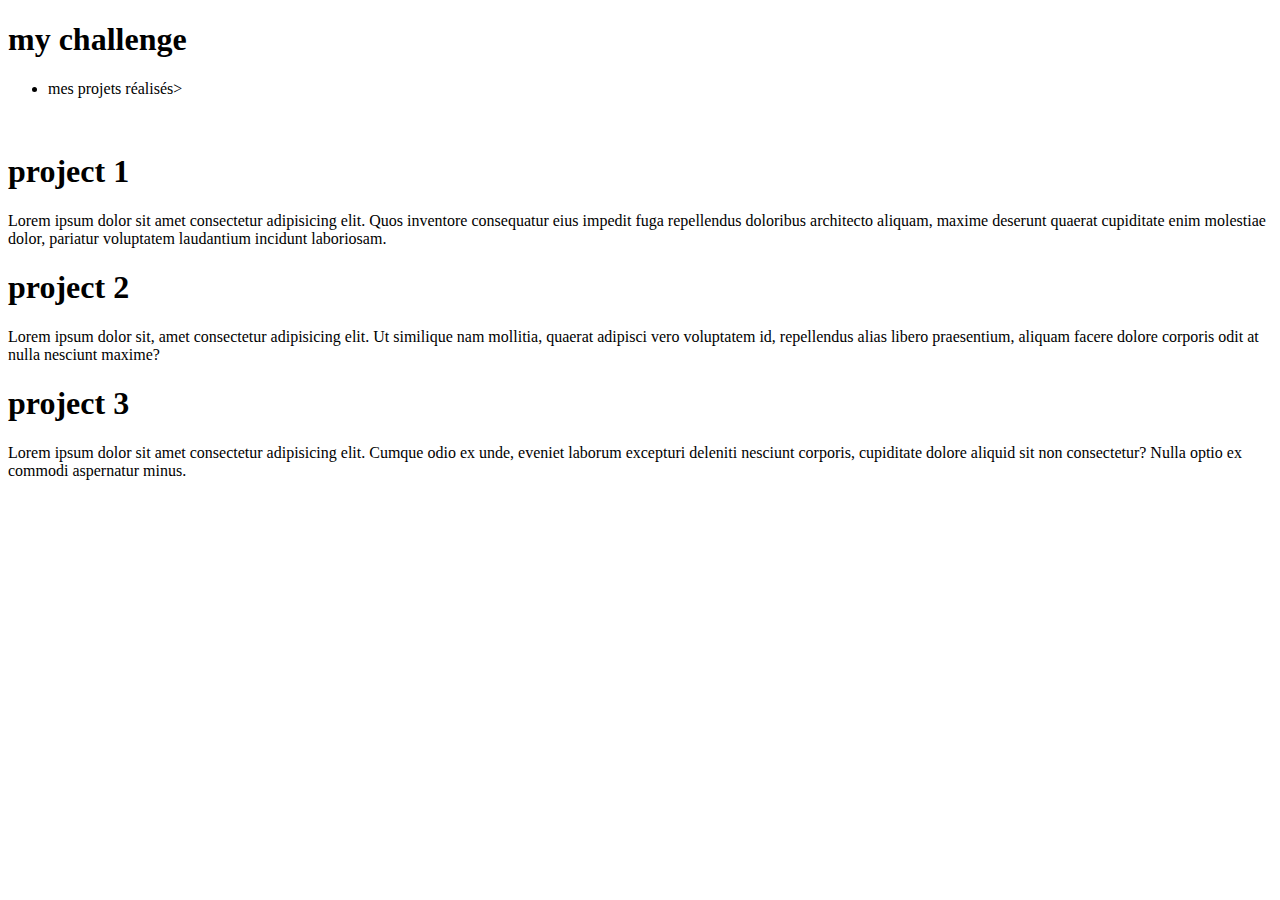
==== index.html @ 5529ff5e "add index.html" ====
<!DOCTYPE html>
	<html lang="en">
	

	<head>
	    <meta charset="UTF-8">
	    <meta http-equiv="X-UA-Compatible" content="IE=edge">
	    <meta name="viewport" content="width=device-width, initial-scale=1.0">
	    <title>portfolio</title>
	</head>
	

	<body>
	    <header>
	        <h1>my challenge</h1>
	        <nav>
	            <ul>
	                <li>mes projets réalisés></li>
	                
	            </ul>
	        </nav>
	    </header>
	    <main>
	        <section>
	            <a href="https://placeholder.com"><img src="https://via.placeholder.com/150" alt=""></a>
	            <h1>project 1</h1>
	            <p>Lorem ipsum dolor sit amet consectetur adipisicing elit. Quos inventore consequatur eius impedit fuga
	                repellendus doloribus architecto aliquam, maxime deserunt quaerat cupiditate enim molestiae dolor,
	                pariatur voluptatem laudantium incidunt laboriosam.</p>
                <h1>project 2</h1>
                <p>Lorem ipsum dolor sit, amet consectetur adipisicing elit. Ut similique nam mollitia, quaerat adipisci vero voluptatem id, repellendus alias libero praesentium, aliquam facere dolore corporis odit at nulla nesciunt maxime?</p>
                <h1>project 3</h1>
                <p>Lorem ipsum dolor sit amet consectetur adipisicing elit. Cumque odio ex unde, eveniet laborum excepturi deleniti nesciunt corporis, cupiditate dolore aliquid sit non consectetur? Nulla optio ex commodi aspernatur minus.</p>
	        </section>
	    </main>
	</body>
	

	</html>
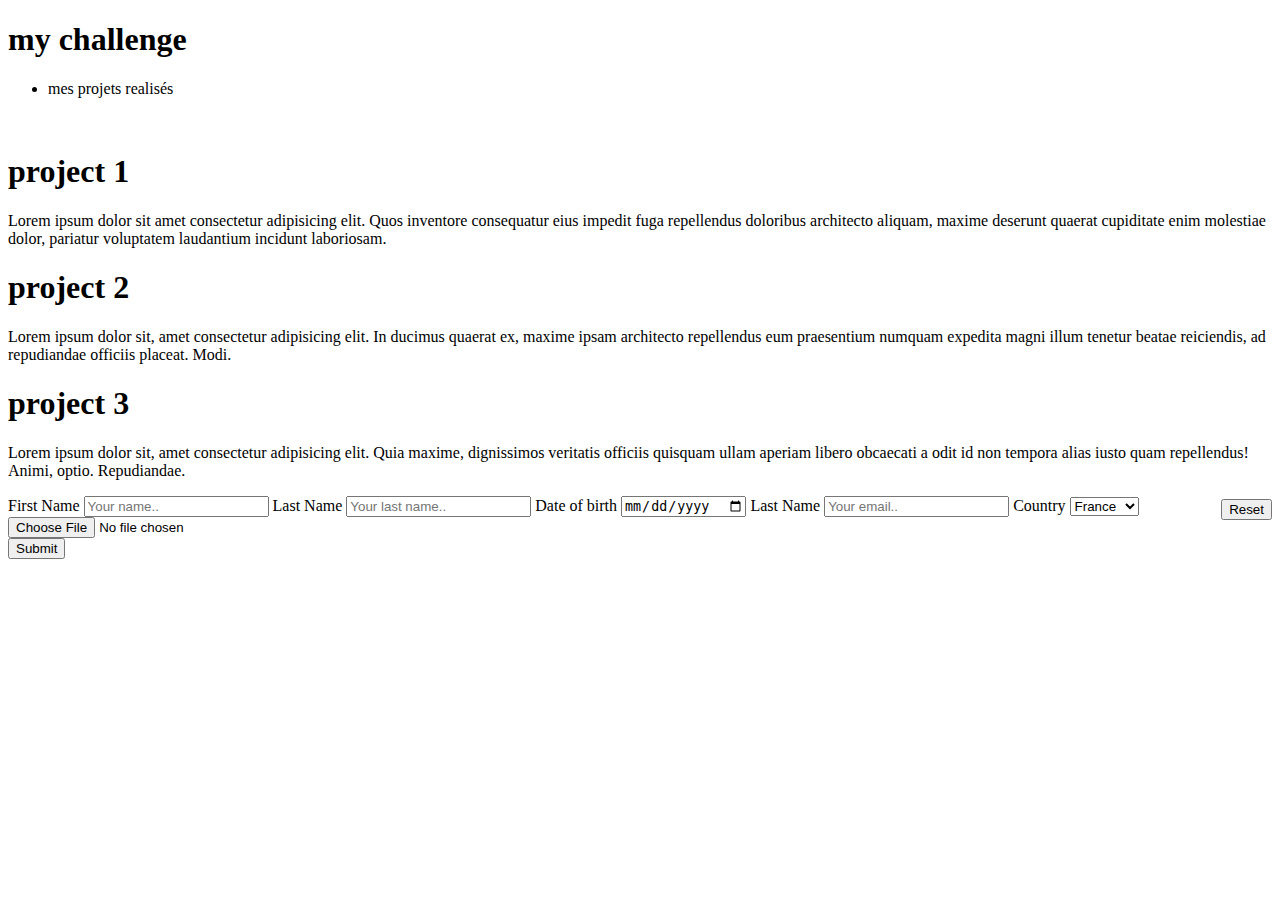
==== commit 7ce09dc0: "add form to index.html" ====
--- a/index.html
+++ b/index.html
@@ -1,39 +1,57 @@
 <!DOCTYPE html>
 	<html lang="en">
-	
-
 	<head>
 	    <meta charset="UTF-8">
 	    <meta http-equiv="X-UA-Compatible" content="IE=edge">
 	    <meta name="viewport" content="width=device-width, initial-scale=1.0">
 	    <title>portfolio</title>
 	</head>
-	
-
 	<body>
 	    <header>
 	        <h1>my challenge</h1>
 	        <nav>
 	            <ul>
-	                <li>mes projets réalisés></li>
-	                
+	                <li>mes projets realisés</li>
 	            </ul>
 	        </nav>
 	    </header>
 	    <main>
 	        <section>
-	            <a href="https://placeholder.com"><img src="https://via.placeholder.com/150" alt=""></a>
+	            <a href="https://placeholder.com"><img src="https://via.placeholder.com/150" alt=""> </a>
 	            <h1>project 1</h1>
 	            <p>Lorem ipsum dolor sit amet consectetur adipisicing elit. Quos inventore consequatur eius impedit fuga
 	                repellendus doloribus architecto aliquam, maxime deserunt quaerat cupiditate enim molestiae dolor,
 	                pariatur voluptatem laudantium incidunt laboriosam.</p>
-                <h1>project 2</h1>
-                <p>Lorem ipsum dolor sit, amet consectetur adipisicing elit. Ut similique nam mollitia, quaerat adipisci vero voluptatem id, repellendus alias libero praesentium, aliquam facere dolore corporis odit at nulla nesciunt maxime?</p>
-                <h1>project 3</h1>
-                <p>Lorem ipsum dolor sit amet consectetur adipisicing elit. Cumque odio ex unde, eveniet laborum excepturi deleniti nesciunt corporis, cupiditate dolore aliquid sit non consectetur? Nulla optio ex commodi aspernatur minus.</p>
+				<h1>project 2</h1>
+				<p>Lorem ipsum dolor sit, amet consectetur adipisicing elit. In ducimus quaerat ex, maxime ipsam architecto repellendus eum praesentium numquam expedita magni illum tenetur beatae reiciendis, ad repudiandae officiis placeat. Modi.</p>
+				<h1>project 3</h1>
+				<p>Lorem ipsum dolor sit, amet consectetur adipisicing elit. Quia maxime, dignissimos veritatis officiis quisquam ullam aperiam libero obcaecati a odit id non tempora alias iusto quam repellendus! Animi, optio. Repudiandae.</p>
 	        </section>
+	        <form>
+            <label>First Name</label>
+              <input type="text" id="fname" name="firstname" placeholder="Your name..">
+          
+              <label >Last Name</label>
+              <input type="text"  name="lastname" placeholder="Your last name..">
+
+              <label >Date of birth</label>
+              <input type="date" id="lname" name="lastname" placeholder="Your birthday..">
+
+              <label >Last Name</label>
+              <input type="email" id="lname" name="lastname" placeholder="Your email..">
+
+              <label for="country">Country</label>
+              <select id="country" name="country">
+                <option value="France">France</option>
+                <option value="canada">Canada</option>
+                <option value="usa">USA</option>
+                <option value="Maroc">Maroc</option>
+              </select>
+              <input type="file" id="" name="" placeholder=""><br>
+              <input type="submit" value="Submit">
+             <div style="text-align:right;margin-top:-60px;"> <input type="reset" value="Reset" >
+			</div>
+	      </form>
 	    </main>
 	</body>
-	
-
-	</html> 
+	</html>
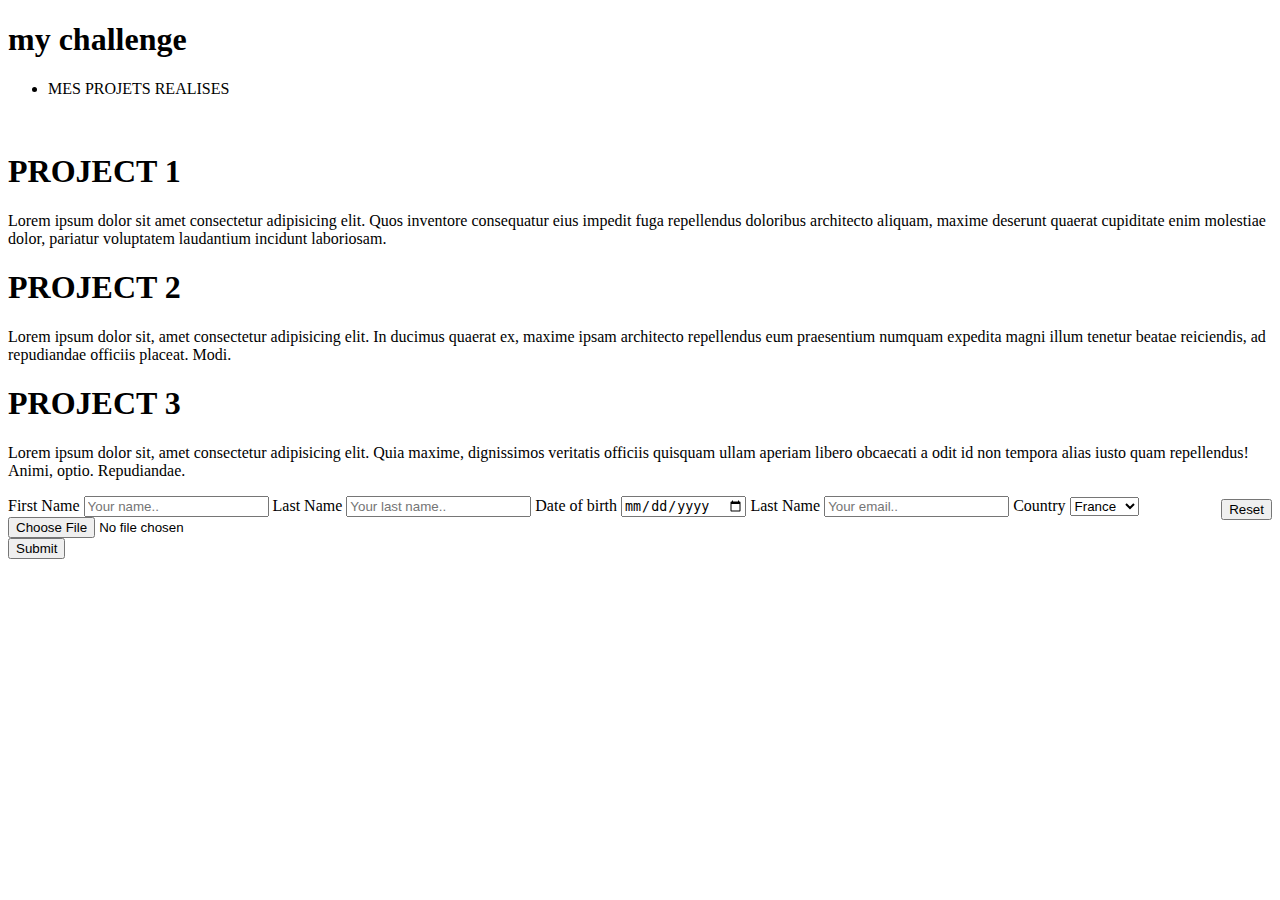
==== commit c9150360: "les titres modifiés" ====
--- a/index.html
+++ b/index.html
@@ -4,27 +4,27 @@
 	    <meta charset="UTF-8">
 	    <meta http-equiv="X-UA-Compatible" content="IE=edge">
 	    <meta name="viewport" content="width=device-width, initial-scale=1.0">
-	    <title>portfolio</title>
+	    <title>PORTFOLIO</title>
 	</head>
 	<body>
 	    <header>
 	        <h1>my challenge</h1>
 	        <nav>
 	            <ul>
-	                <li>mes projets realisés</li>
+	                <li>MES PROJETS REALISES</li>
 	            </ul>
 	        </nav>
 	    </header>
 	    <main>
 	        <section>
 	            <a href="https://placeholder.com"><img src="https://via.placeholder.com/150" alt=""> </a>
-	            <h1>project 1</h1>
+	            <h1>PROJECT 1</h1>
 	            <p>Lorem ipsum dolor sit amet consectetur adipisicing elit. Quos inventore consequatur eius impedit fuga
 	                repellendus doloribus architecto aliquam, maxime deserunt quaerat cupiditate enim molestiae dolor,
 	                pariatur voluptatem laudantium incidunt laboriosam.</p>
-				<h1>project 2</h1>
+				<h1>PROJECT 2</h1>
 				<p>Lorem ipsum dolor sit, amet consectetur adipisicing elit. In ducimus quaerat ex, maxime ipsam architecto repellendus eum praesentium numquam expedita magni illum tenetur beatae reiciendis, ad repudiandae officiis placeat. Modi.</p>
-				<h1>project 3</h1>
+				<h1>PROJECT 3</h1>
 				<p>Lorem ipsum dolor sit, amet consectetur adipisicing elit. Quia maxime, dignissimos veritatis officiis quisquam ullam aperiam libero obcaecati a odit id non tempora alias iusto quam repellendus! Animi, optio. Repudiandae.</p>
 	        </section>
 	        <form>
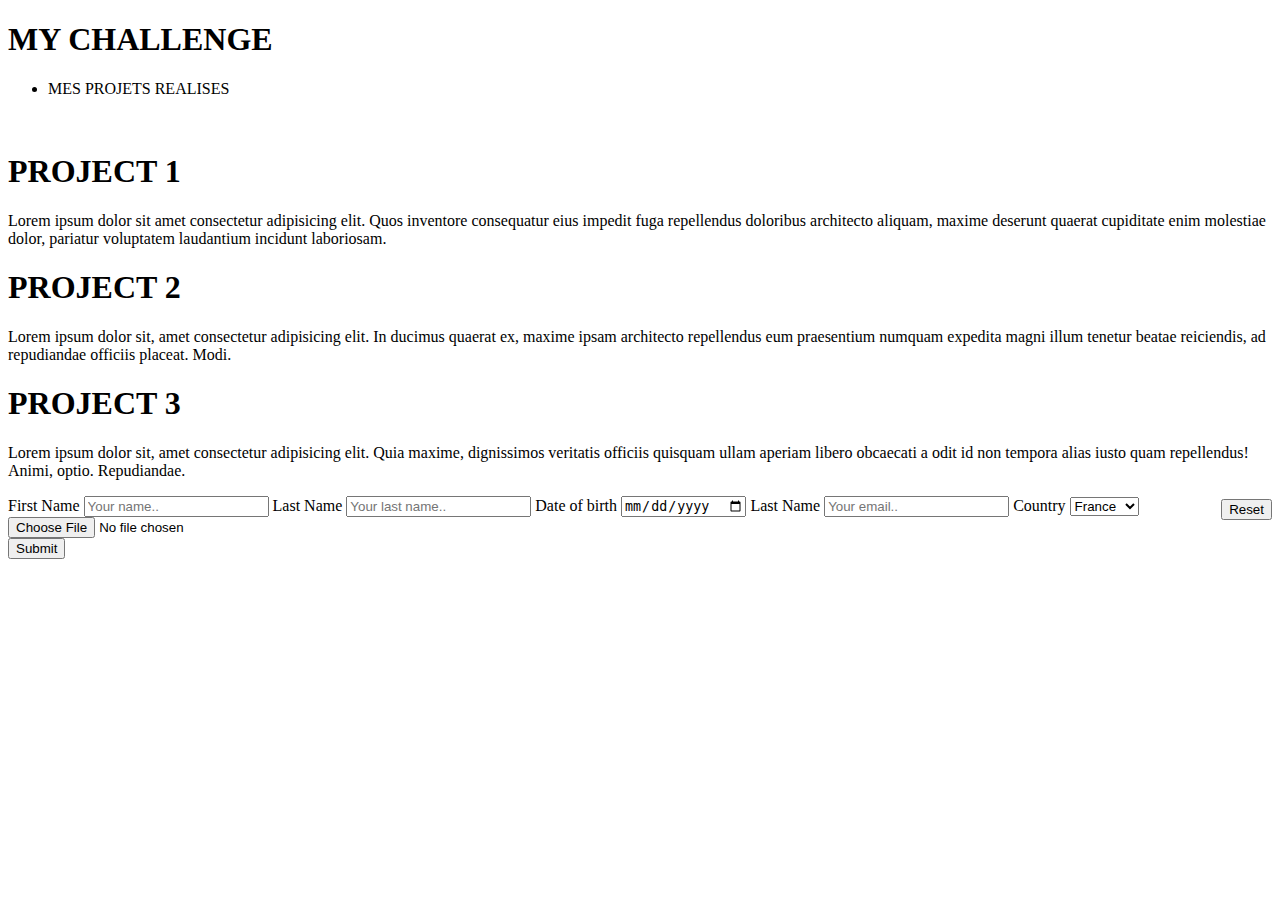
==== commit 8e5ce47a: "titre modifié" ====
--- a/index.html
+++ b/index.html
@@ -8,7 +8,7 @@
 	</head>
 	<body>
 	    <header>
-	        <h1>my challenge</h1>
+	        <h1>MY CHALLENGE</h1>
 	        <nav>
 	            <ul>
 	                <li>MES PROJETS REALISES</li>
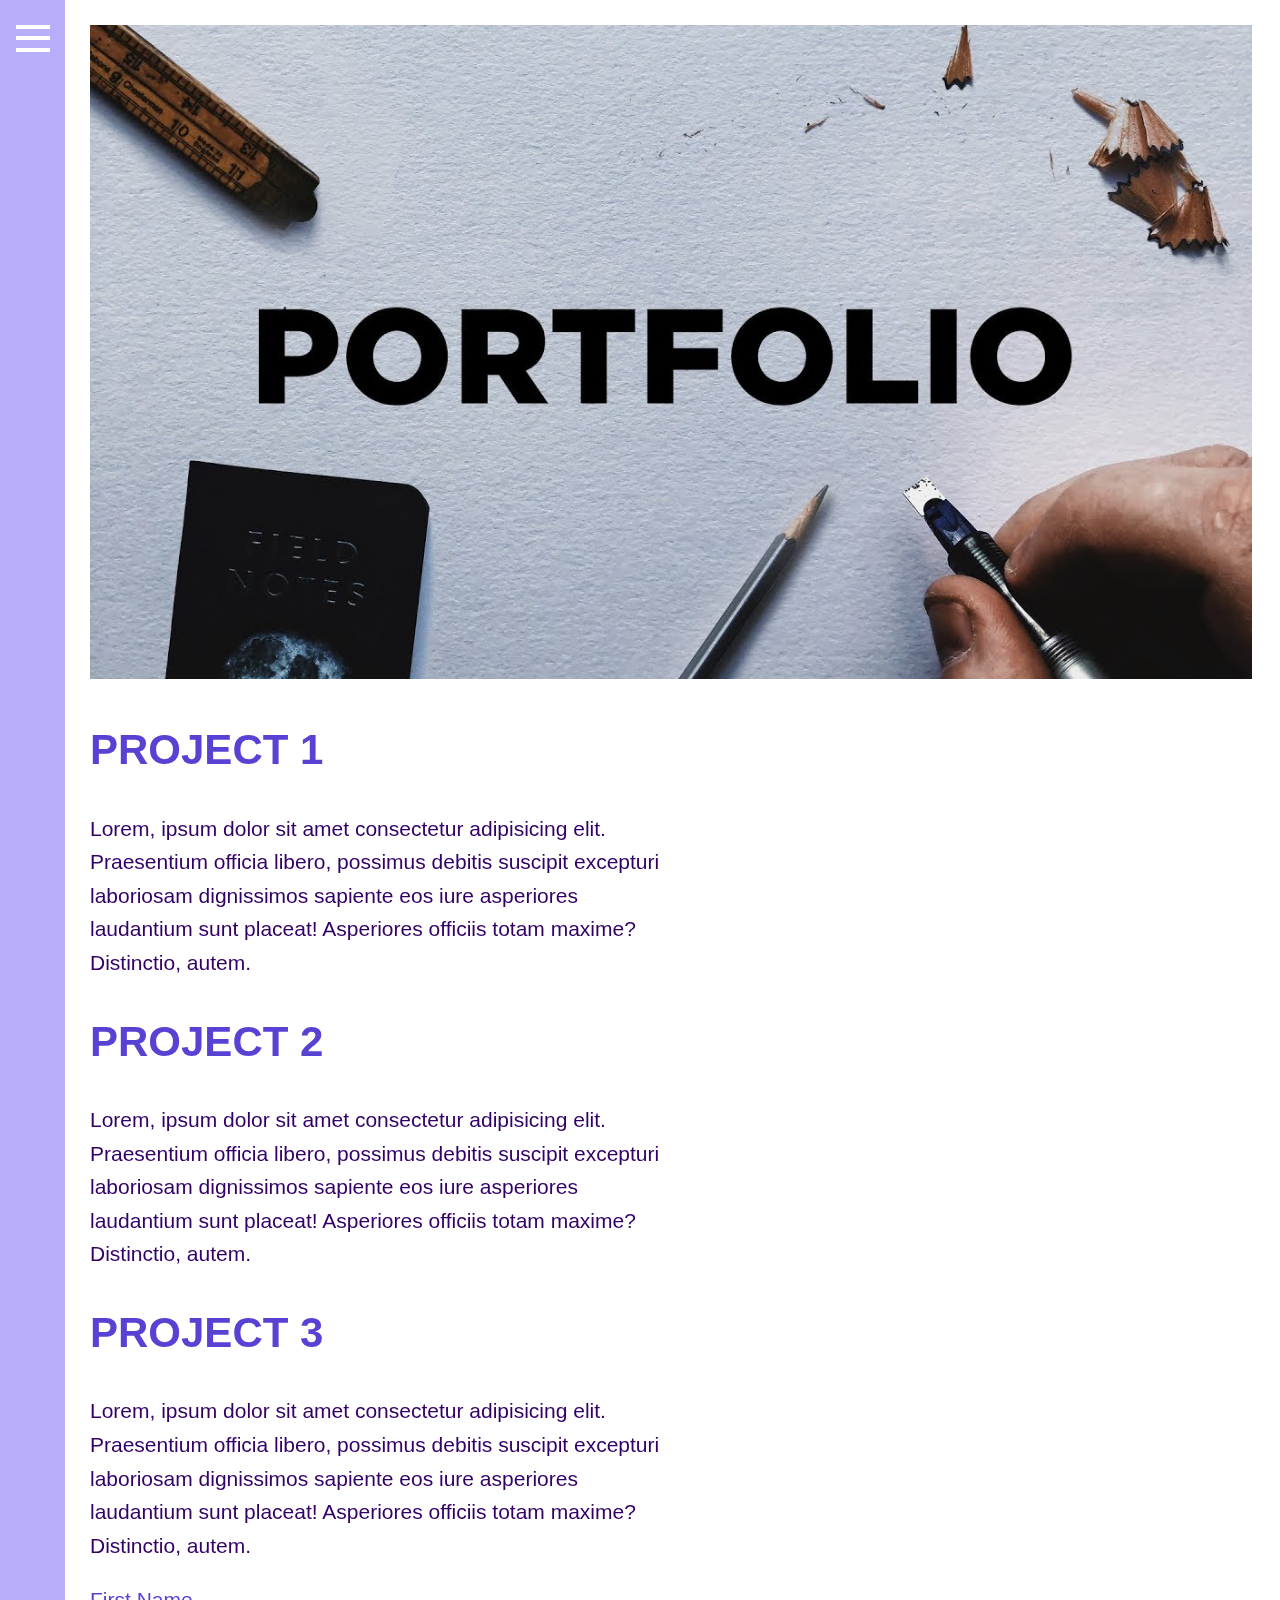
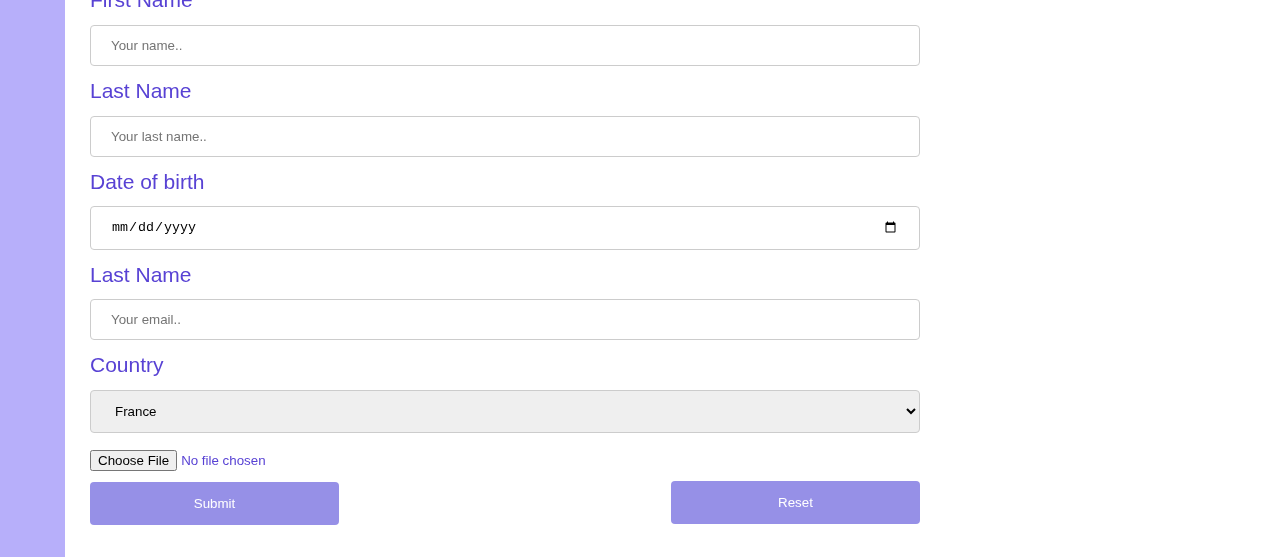
==== commit fef629a1: "Merge ddca13e698423368c2913c7620c40593237bd211 into e2d7de978d01d1edd875d612f54256e57712c92c" ====
--- a/index.html
+++ b/index.html
@@ -1,34 +1,46 @@
 <!DOCTYPE html>
-	<html lang="en">
-	<head>
-	    <meta charset="UTF-8">
-	    <meta http-equiv="X-UA-Compatible" content="IE=edge">
-	    <meta name="viewport" content="width=device-width, initial-scale=1.0">
-	    <title>PORTFOLIO</title>
-	</head>
-	<body>
-	    <header>
-	        <h1>MY CHALLENGE</h1>
-	        <nav>
-	            <ul>
-	                <li>MES PROJETS REALISES</li>
-	            </ul>
-	        </nav>
-	    </header>
-	    <main>
-	        <section>
-	            <a href="https://placeholder.com"><img src="https://via.placeholder.com/150" alt=""> </a>
-	            <h1>PROJECT 1</h1>
-	            <p>Lorem ipsum dolor sit amet consectetur adipisicing elit. Quos inventore consequatur eius impedit fuga
-	                repellendus doloribus architecto aliquam, maxime deserunt quaerat cupiditate enim molestiae dolor,
-	                pariatur voluptatem laudantium incidunt laboriosam.</p>
-				<h1>PROJECT 2</h1>
-				<p>Lorem ipsum dolor sit, amet consectetur adipisicing elit. In ducimus quaerat ex, maxime ipsam architecto repellendus eum praesentium numquam expedita magni illum tenetur beatae reiciendis, ad repudiandae officiis placeat. Modi.</p>
-				<h1>PROJECT 3</h1>
-				<p>Lorem ipsum dolor sit, amet consectetur adipisicing elit. Quia maxime, dignissimos veritatis officiis quisquam ullam aperiam libero obcaecati a odit id non tempora alias iusto quam repellendus! Animi, optio. Repudiandae.</p>
-	        </section>
-	        <form>
-            <label>First Name</label>
+<html lang="en">
+<head>
+    <link href="index.css" rel="stylesheet" type="text/css">
+    <meta charset="UTF-8">
+    <meta http-equiv="X-UA-Compatible" content="IE=edge">
+    <meta name="viewport" content="width=device-width, initial-scale=1.0">
+    <title>PORTFOLIO</title>
+</head>
+<body>
+   
+    <div id="wrap">
+        <header class="header">
+          <nav class="nav">
+            <a href="#wrap" id="open">
+              <svg version="1.1" xmlns="http://www.w3.org/2000/svg" xmlns:xlink="http://www.w3.org/1999/xlink" x="0px" y="0px" width="34px" height="27px" viewBox="0 0 34 27" enable-background="new 0 0 34 27" xml:space="preserve">
+      <rect fill="#FFFFFF" width="34" height="4"/>
+      <rect y="11" fill="#FFFFFF" width="34" height="4"/>
+      <rect y="23" fill="#FFFFFF" width="34" height="4"/>
+      </svg>
+            </a>
+            <a href="#" id="close">X</a>
+            <h1><a href="#">MY CHALLENGE</a></h1>
+            <a href="#">project 1</a>
+            <a href="#">project 2</a>
+            <a href="#">project 3</a>
+            
+          </nav>
+        </header>
+        <main class="main">
+         
+          <div>
+          <img src="maxresdefault.jpg.jpg" style="max-width:140%;height:auto"></div>
+          <h1>PROJECT 1 </h1>
+          <p>Lorem, ipsum dolor sit amet consectetur adipisicing elit. Praesentium officia libero, possimus debitis suscipit excepturi laboriosam dignissimos sapiente eos iure asperiores laudantium sunt placeat! Asperiores officiis totam maxime? Distinctio, autem.</p>
+          <h1>PROJECT 2 </h1>
+          <p>Lorem, ipsum dolor sit amet consectetur adipisicing elit. Praesentium officia libero, possimus debitis suscipit excepturi laboriosam dignissimos sapiente eos iure asperiores laudantium sunt placeat! Asperiores officiis totam maxime? Distinctio, autem.</p>
+          <h1>PROJECT 3 </h1>
+          <p>Lorem, ipsum dolor sit amet consectetur adipisicing elit. Praesentium officia libero, possimus debitis suscipit excepturi laboriosam dignissimos sapiente eos iure asperiores laudantium sunt placeat! Asperiores officiis totam maxime? Distinctio, autem.</p>
+        
+          <div>
+            <form action="">
+              <label>First Name</label>
               <input type="text" id="fname" name="firstname" placeholder="Your name..">
           
               <label >Last Name</label>
@@ -49,9 +61,11 @@
               </select>
               <input type="file" id="" name="" placeholder=""><br>
               <input type="submit" value="Submit">
-             <div style="text-align:right;margin-top:-60px;"> <input type="reset" value="Reset" >
-			</div>
-	      </form>
-	    </main>
-	</body>
-	</html>
+              <div style="text-align:right;margin-top:-60px;"> <input type="reset" value="Reset" ></div>
+            
+            </form>
+        </main>
+      </div>
+</body>
+</html>
+  
--- a/index.css
+++ b/index.css
@@ -0,0 +1,94 @@
+body {
+    margin: 0;
+  }
+  
+  #wrap {
+    font-family: sans-serif;
+    font-size: 21px;
+    line-height: 1.6;
+    margin: 0;
+    display: flex;
+    color: rgb(88, 66, 212);
+    transition: transform .4s cubic-bezier(.25, .1, .25, 1);
+  }
+  
+  #wrap:not(:target) {
+    transform: translate3d(-335px, 0, 0);
+  }
+  
+  #wrap:target {
+    transform: translate3d(0, 0, 0);
+  }
+  
+  #open,
+  #close {
+    height: 44px;
+    text-align: right;
+    display: block;
+    margin-right: -30px;
+  }
+  
+  #wrap:target #open,
+  #wrap:not(:target) #close {
+    display: none;
+  }
+  
+  #wrap:target #open {
+    display: none;
+  }
+  
+  .nav a {
+    color: white;
+    text-decoration: none;
+    display: block;
+  }
+  
+  .header {
+    background: rgb(183, 175, 250);
+    width: 360px;
+    padding: 0 20px;
+    display:inline-block;
+    vertical-align:top;
+  }
+  
+  .nav {
+    padding: 25px;
+  }
+  
+  .main {
+    padding: 25px;
+    flex: 1;
+    display:inline-block;
+  }
+  
+  p {
+    max-width: 590px;
+    color:#306;
+  }
+
+
+
+  input[type=text], select ,input[type=date],input[type=email]{
+    width: 100%;
+    padding: 12px 20px;
+    margin: 8px 0;
+    display: inline-block;
+    border: 1px solid #ccc;
+    border-radius: 4px;
+    box-sizing: border-box;
+  }
+  
+  input[type=submit], input[type=reset]  {
+    width: 30%;
+    background-color: #9690e7;
+    color: white;
+    padding: 14px 20px;
+    margin: 8px 0;
+    border: none;
+    border-radius: 4px;
+    cursor: pointer;
+  }
+  
+  input[type=submit]:hover, input[type=reset]:hover {
+    background-color: #4c00fc;
+  }
